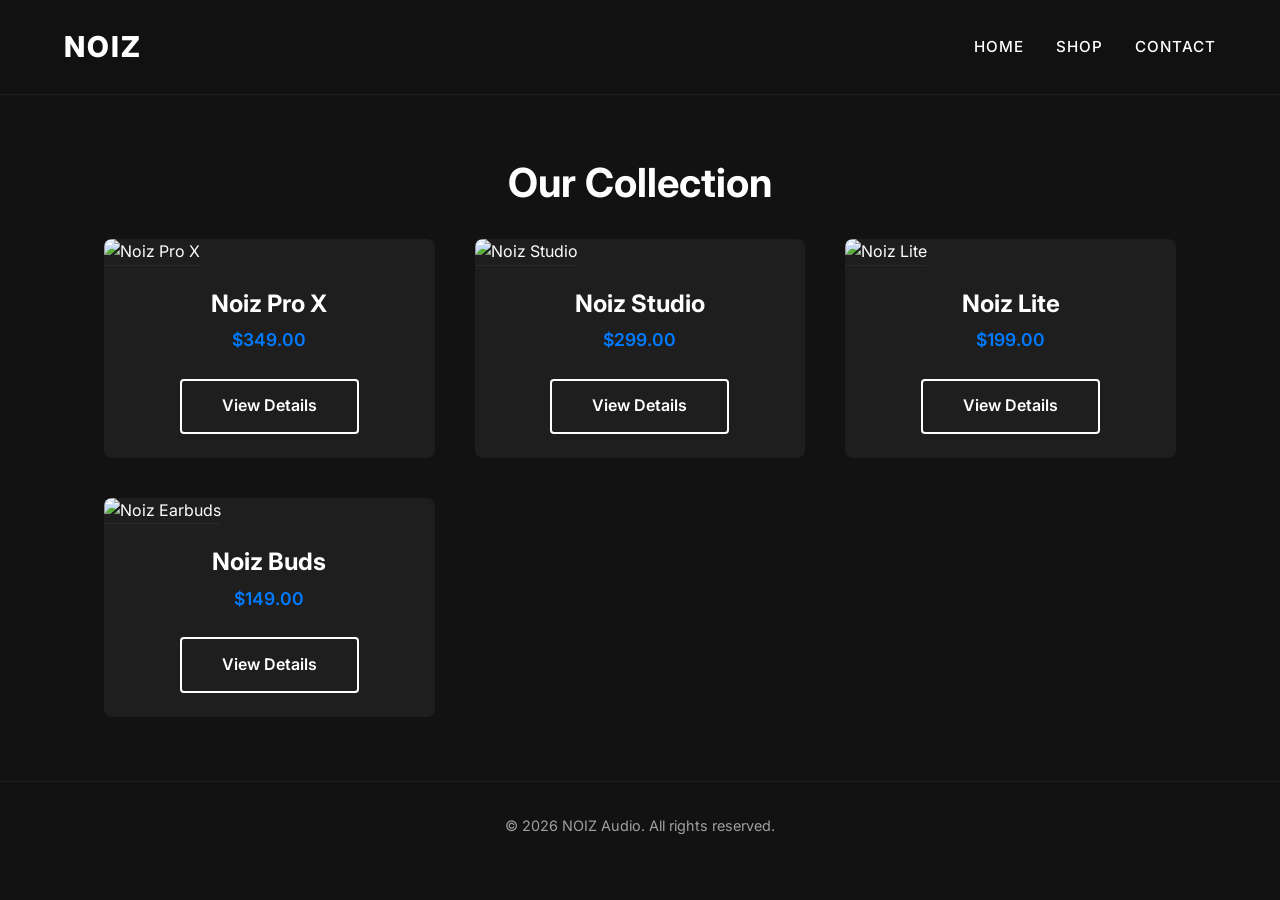
==== shop.html @ 55065c5a "Create shop.html" ====
<!DOCTYPE html>
<html lang="en">
<head>
    <meta charset="UTF-8">
    <meta name="viewport" content="width=device-width, initial-scale=1.0">
    <title>Shop | NOIZ</title>
    <link rel="stylesheet" href="style.css">
    <link href="https://fonts.googleapis.com/css2?family=Inter:wght@400;500;600;700;800&display=swap" rel="stylesheet">
</head>
<body>

    <!-- Sticky Navigation -->
    <nav class="navbar">
        <a href="index.html" class="nav-brand">NOIZ</a>
        <ul class="nav-links">
            <li><a href="index.html">Home</a></li>
            <li><a href="shop.html">Shop</a></li>
            <li><a href="contact.html">Contact</a></li>
        </ul>
    </nav>

    <!-- Shop Main -->
    <main class="container">
        <h2 class="text-center">Our Collection</h2>
        <div class="product-grid">
            
            <article class="product-card">
                <img src="https://images.unsplash.com/photo-1505740420928-5e560c06d30e?auto=format&fit=crop&w=800&q=80" alt="Noiz Pro X" class="product-img">
                <div class="product-info">
                    <h3>Noiz Pro X</h3>
                    <div class="product-price">$349.00</div>
                    <a href="product-details.html" class="btn btn-outline">View Details</a>
                </div>
            </article>

            <article class="product-card">
                <img src="https://images.unsplash.com/photo-1583394838336-acd977736f90?auto=format&fit=crop&w=800&q=80" alt="Noiz Studio" class="product-img">
                <div class="product-info">
                    <h3>Noiz Studio</h3>
                    <div class="product-price">$299.00</div>
                    <a href="product-details.html" class="btn btn-outline">View Details</a>
                </div>
            </article>

            <article class="product-card">
                <img src="https://images.unsplash.com/photo-1590658268037-6bf12165a8df?auto=format&fit=crop&w=800&q=80" alt="Noiz Lite" class="product-img">
                <div class="product-info">
                    <h3>Noiz Lite</h3>
                    <div class="product-price">$199.00</div>
                    <a href="product-details.html" class="btn btn-outline">View Details</a>
                </div>
            </article>

            <article class="product-card">
                <img src="https://images.unsplash.com/photo-1484704849700-f032a568e944?auto=format&fit=crop&w=800&q=80" alt="Noiz Earbuds" class="product-img">
                <div class="product-info">
                    <h3>Noiz Buds</h3>
                    <div class="product-price">$149.00</div>
                    <a href="product-details.html" class="btn btn-outline">View Details</a>
                </div>
            </article>

        </div>
    </main>

    <footer>
        &copy; 2026 NOIZ Audio. All rights reserved.
    </footer>

</body>
</html>
---- style.css ----
/* =========================================
   STYLE.CSS - NOIZ DESIGN SYSTEM
   ========================================= */

:root {
  /* Color Palette */
  --bg-color: #121212;
  --card-bg: #1e1e1e;
  --accent-color: #007BFF;
  --accent-hover: #0056b3;
  --text-main: #ffffff;
  --text-muted: #a0a0a0;
  --nav-bg: rgba(18, 18, 18, 0.95);
  
  /* Typography */
  --font-family: 'Inter', -apple-system, BlinkMacSystemFont, "Segoe UI", Roboto, sans-serif;
}

/* Reset & Base */
* {
  margin: 0;
  padding: 0;
  box-sizing: border-box;
}

body {
  background-color: var(--bg-color);
  color: var(--text-main);
  font-family: var(--font-family);
  line-height: 1.6;
  -webkit-font-smoothing: antialiased;
}

a {
  color: inherit;
  text-decoration: none;
  transition: color 0.3s ease;
}

ul {
  list-style: none;
}

/* Typography Hierarchy */
h1, h2, h3, h4 {
  font-weight: 700;
  line-height: 1.2;
}

h1 { font-size: 3.5rem; margin-bottom: 1rem; }
h2 { font-size: 2.5rem; margin-bottom: 2rem; }
h3 { font-size: 1.5rem; margin-bottom: 0.5rem; }

/* Sticky Navigation */
.navbar {
  position: sticky;
  top: 0;
  z-index: 1000;
  display: flex;
  justify-content: space-between;
  align-items: center;
  padding: 1.5rem 5%;
  background: var(--nav-bg);
  backdrop-filter: blur(10px);
  border-bottom: 1px solid rgba(255, 255, 255, 0.05);
}

.nav-brand {
  font-size: 1.8rem;
  font-weight: 800;
  letter-spacing: 2px;
  color: var(--text-main);
}

.nav-links {
  display: flex;
  gap: 2rem;
}

.nav-links a {
  font-size: 0.95rem;
  font-weight: 500;
  text-transform: uppercase;
  letter-spacing: 1px;
}

.nav-links a:hover {
  color: var(--accent-color);
}

/* Buttons */
.btn {
  display: inline-block;
  background-color: var(--accent-color);
  color: #fff;
  padding: 0.8rem 2.5rem;
  font-size: 1rem;
  font-weight: 600;
  border: none;
  border-radius: 4px;
  cursor: pointer;
  transition: background-color 0.3s ease, transform 0.2s ease;
  text-align: center;
}

.btn:hover {
  background-color: var(--accent-hover);
  transform: translateY(-2px);
}

.btn-outline {
  background-color: transparent;
  border: 2px solid var(--text-main);
}

.btn-outline:hover {
  background-color: var(--text-main);
  color: var(--bg-color);
}

/* Utility Classes */
.container {
  max-width: 1200px;
  margin: 0 auto;
  padding: 4rem 5%;
}

.text-center { text-align: center; }

/* Hero Section */
.hero {
  min-height: 85vh;
  display: flex;
  flex-direction: column;
  justify-content: center;
  align-items: center;
  text-align: center;
  padding: 0 5%;
  background: linear-gradient(to bottom, rgba(18,18,18,0) 0%, rgba(18,18,18,1) 100%), 
              url('https://images.unsplash.com/photo-1618366712010-f4ae9c647dcb?auto=format&fit=crop&w=1920&q=80') center/cover no-repeat;
}

.hero p {
  font-size: 1.25rem;
  color: var(--text-muted);
  max-width: 600px;
  margin-bottom: 2rem;
}

/* Product Grid */
.product-grid {
  display: grid;
  grid-template-columns: repeat(auto-fit, minmax(280px, 1fr));
  gap: 2.5rem;
}

.product-card {
  background: var(--card-bg);
  border-radius: 8px;
  overflow: hidden;
  transition: transform 0.3s ease, box-shadow 0.3s ease;
}

.product-card:hover {
  transform: translateY(-8px);
  box-shadow: 0 10px 30px rgba(0, 0, 0, 0.5);
}

.product-img {
  width: 100%;
  height: 300px;
  object-fit: cover;
  border-bottom: 1px solid rgba(255, 255, 255, 0.05);
}

.product-info {
  padding: 1.5rem;
  text-align: center;
}

.product-price {
  color: var(--accent-color);
  font-weight: 600;
  font-size: 1.1rem;
  margin-bottom: 1.5rem;
}

/* Product Details (Split Screen) */
.product-details {
  display: flex;
  gap: 4rem;
  align-items: center;
  margin-top: 2rem;
}

.details-left {
  flex: 1;
}

.details-left img {
  width: 100%;
  border-radius: 8px;
  object-fit: cover;
}

.details-right {
  flex: 1;
}

.details-right .price {
  font-size: 2rem;
  color: var(--accent-color);
  margin-bottom: 1.5rem;
}

.details-right p {
  color: var(--text-muted);
  margin-bottom: 2rem;
}

.specs-list {
  margin-bottom: 2rem;
}

.specs-list li {
  padding: 0.5rem 0;
  border-bottom: 1px solid rgba(255,255,255,0.1);
  color: var(--text-muted);
}

/* Contact Form */
.contact-wrapper {
  max-width: 600px;
  margin: 0 auto;
  background: var(--card-bg);
  padding: 3rem;
  border-radius: 8px;
}

.form-group {
  margin-bottom: 1.5rem;
}

.form-group label {
  display: block;
  margin-bottom: 0.5rem;
  font-weight: 500;
}

.form-control {
  width: 100%;
  padding: 1rem;
  background: var(--bg-color);
  border: 1px solid rgba(255, 255, 255, 0.1);
  color: var(--text-main);
  border-radius: 4px;
  font-family: inherit;
}

.form-control:focus {
  outline: none;
  border-color: var(--accent-color);
}

textarea.form-control {
  resize: vertical;
  min-height: 150px;
}

/* Footer */
footer {
  text-align: center;
  padding: 2rem;
  border-top: 1px solid rgba(255, 255, 255, 0.05);
  color: var(--text-muted);
  font-size: 0.9rem;
}

/* Media Queries for Mobile Responsiveness */
@media (max-width: 768px) {
  h1 { font-size: 2.5rem; }
  
  .nav-links {
    gap: 1rem;
  }
  
  .product-details {
    flex-direction: column;
    gap: 2rem;
  }
  
  .contact-wrapper {
    padding: 2rem 1.5rem;
  }
}
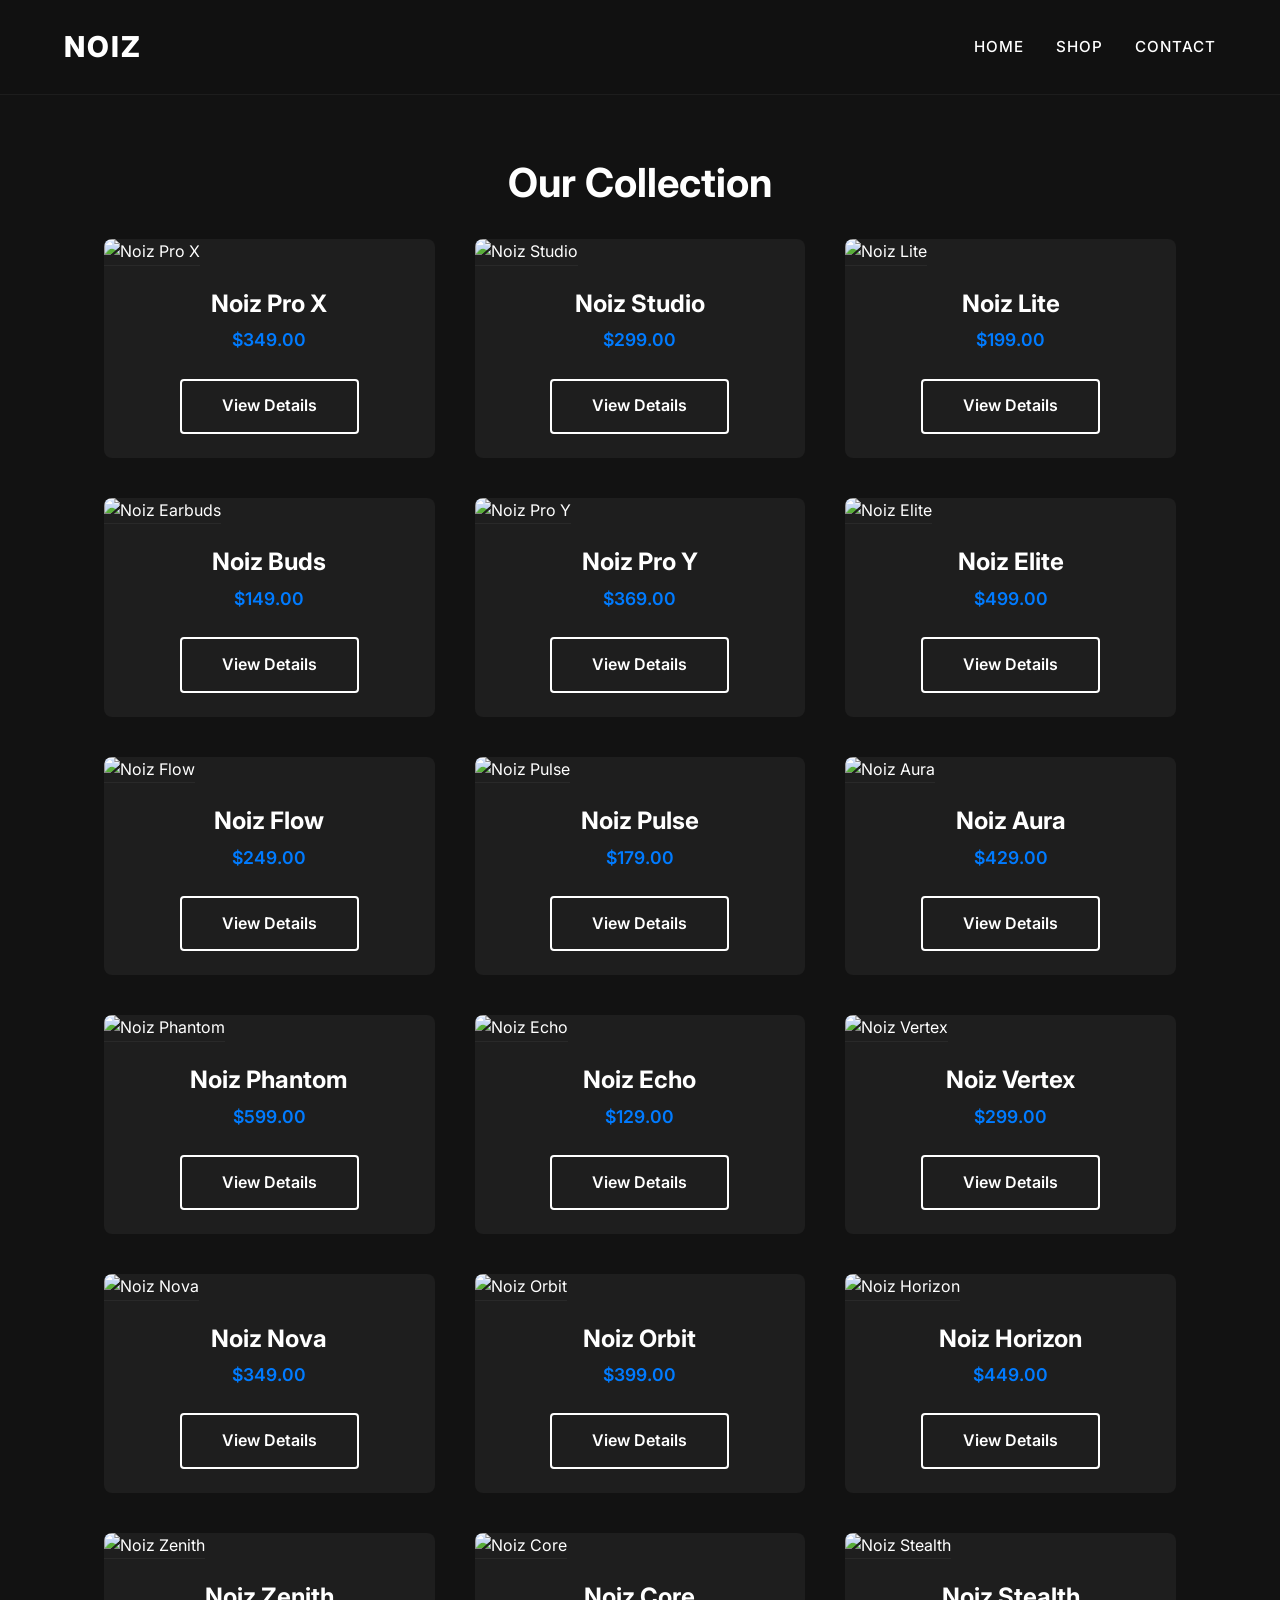
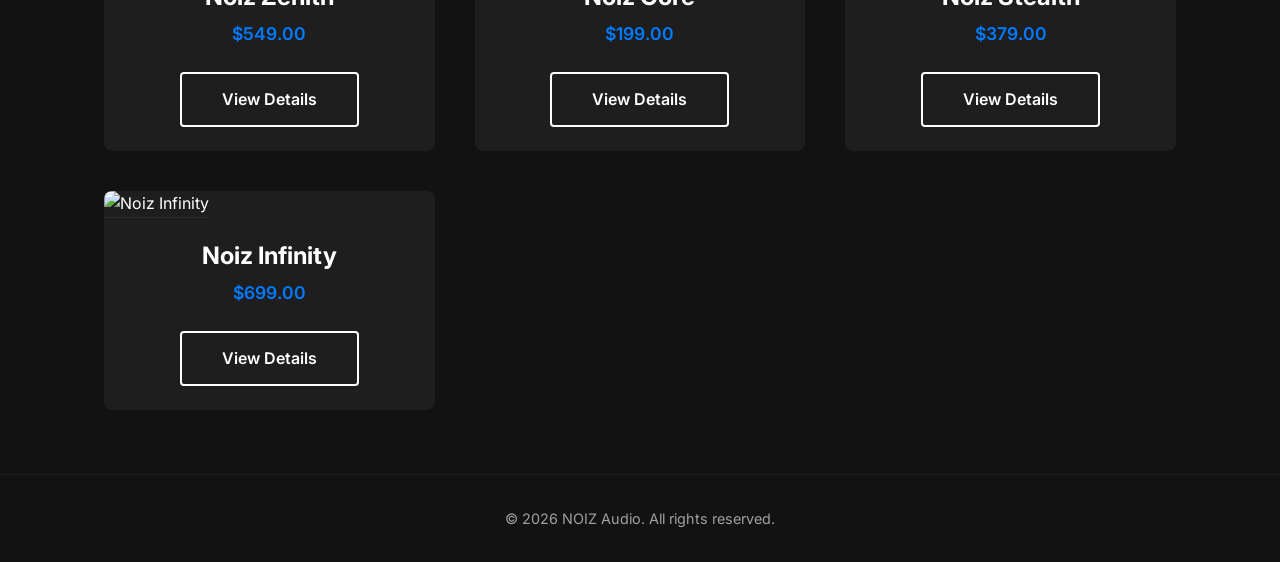
==== commit 92dd891f: "Update shop.html" ====
--- a/shop.html
+++ b/shop.html
@@ -24,6 +24,7 @@
         <h2 class="text-center">Our Collection</h2>
         <div class="product-grid">
             
+            <!-- Product 1 (Original) -->
             <article class="product-card">
                 <img src="https://images.unsplash.com/photo-1505740420928-5e560c06d30e?auto=format&fit=crop&w=800&q=80" alt="Noiz Pro X" class="product-img">
                 <div class="product-info">
@@ -33,6 +34,7 @@
                 </div>
             </article>
 
+            <!-- Product 2 (Original) -->
             <article class="product-card">
                 <img src="https://images.unsplash.com/photo-1583394838336-acd977736f90?auto=format&fit=crop&w=800&q=80" alt="Noiz Studio" class="product-img">
                 <div class="product-info">
@@ -42,6 +44,7 @@
                 </div>
             </article>
 
+            <!-- Product 3 (Original) -->
             <article class="product-card">
                 <img src="https://images.unsplash.com/photo-1590658268037-6bf12165a8df?auto=format&fit=crop&w=800&q=80" alt="Noiz Lite" class="product-img">
                 <div class="product-info">
@@ -51,11 +54,162 @@
                 </div>
             </article>
 
+            <!-- Product 4 (Original) -->
             <article class="product-card">
                 <img src="https://images.unsplash.com/photo-1484704849700-f032a568e944?auto=format&fit=crop&w=800&q=80" alt="Noiz Earbuds" class="product-img">
                 <div class="product-info">
                     <h3>Noiz Buds</h3>
                     <div class="product-price">$149.00</div>
+                    <a href="product-details.html" class="btn btn-outline">View Details</a>
+                </div>
+            </article>
+
+            <!-- Product 5 (New) -->
+            <article class="product-card">
+                <img src="https://images.unsplash.com/photo-1618366712010-f4ae9c647dcb?auto=format&fit=crop&w=800&q=80" alt="Noiz Pro Y" class="product-img">
+                <div class="product-info">
+                    <h3>Noiz Pro Y</h3>
+                    <div class="product-price">$369.00</div>
+                    <a href="product-details.html" class="btn btn-outline">View Details</a>
+                </div>
+            </article>
+
+            <!-- Product 6 (New) -->
+            <article class="product-card">
+                <img src="https://images.unsplash.com/photo-1546435770-a3e426fa52a9?auto=format&fit=crop&w=800&q=80" alt="Noiz Elite" class="product-img">
+                <div class="product-info">
+                    <h3>Noiz Elite</h3>
+                    <div class="product-price">$499.00</div>
+                    <a href="product-details.html" class="btn btn-outline">View Details</a>
+                </div>
+            </article>
+
+            <!-- Product 7 (New) -->
+            <article class="product-card">
+                <img src="https://images.unsplash.com/photo-1612222869049-dd1600bdcc33?auto=format&fit=crop&w=800&q=80" alt="Noiz Flow" class="product-img">
+                <div class="product-info">
+                    <h3>Noiz Flow</h3>
+                    <div class="product-price">$249.00</div>
+                    <a href="product-details.html" class="btn btn-outline">View Details</a>
+                </div>
+            </article>
+
+            <!-- Product 8 (New) -->
+            <article class="product-card">
+                <img src="https://images.unsplash.com/photo-1520170350707-ca2db95c6414?auto=format&fit=crop&w=800&q=80" alt="Noiz Pulse" class="product-img">
+                <div class="product-info">
+                    <h3>Noiz Pulse</h3>
+                    <div class="product-price">$179.00</div>
+                    <a href="product-details.html" class="btn btn-outline">View Details</a>
+                </div>
+            </article>
+
+            <!-- Product 9 (New) -->
+            <article class="product-card">
+                <img src="https://images.unsplash.com/photo-1511376868136-742c0de8c9d8?auto=format&fit=crop&w=800&q=80" alt="Noiz Aura" class="product-img">
+                <div class="product-info">
+                    <h3>Noiz Aura</h3>
+                    <div class="product-price">$429.00</div>
+                    <a href="product-details.html" class="btn btn-outline">View Details</a>
+                </div>
+            </article>
+
+            <!-- Product 10 (New) -->
+            <article class="product-card">
+                <img src="https://images.unsplash.com/photo-1628202918907-2a4b8686149a?auto=format&fit=crop&w=800&q=80" alt="Noiz Phantom" class="product-img">
+                <div class="product-info">
+                    <h3>Noiz Phantom</h3>
+                    <div class="product-price">$599.00</div>
+                    <a href="product-details.html" class="btn btn-outline">View Details</a>
+                </div>
+            </article>
+
+            <!-- Product 11 (New) -->
+            <article class="product-card">
+                <img src="https://images.unsplash.com/photo-1578319439584-104c94d3fd7f?auto=format&fit=crop&w=800&q=80" alt="Noiz Echo" class="product-img">
+                <div class="product-info">
+                    <h3>Noiz Echo</h3>
+                    <div class="product-price">$129.00</div>
+                    <a href="product-details.html" class="btn btn-outline">View Details</a>
+                </div>
+            </article>
+
+            <!-- Product 12 (New) -->
+            <article class="product-card">
+                <img src="https://images.unsplash.com/photo-1585298723682-7115561c51b7?auto=format&fit=crop&w=800&q=80" alt="Noiz Vertex" class="product-img">
+                <div class="product-info">
+                    <h3>Noiz Vertex</h3>
+                    <div class="product-price">$299.00</div>
+                    <a href="product-details.html" class="btn btn-outline">View Details</a>
+                </div>
+            </article>
+
+            <!-- Product 13 (New) -->
+            <article class="product-card">
+                <img src="https://images.unsplash.com/photo-1512217646194-e34d6c6e7a63?auto=format&fit=crop&w=800&q=80" alt="Noiz Nova" class="product-img">
+                <div class="product-info">
+                    <h3>Noiz Nova</h3>
+                    <div class="product-price">$349.00</div>
+                    <a href="product-details.html" class="btn btn-outline">View Details</a>
+                </div>
+            </article>
+
+            <!-- Product 14 (New) -->
+            <article class="product-card">
+                <img src="https://images.unsplash.com/photo-1496983058869-27038e88849b?auto=format&fit=crop&w=800&q=80" alt="Noiz Orbit" class="product-img">
+                <div class="product-info">
+                    <h3>Noiz Orbit</h3>
+                    <div class="product-price">$399.00</div>
+                    <a href="product-details.html" class="btn btn-outline">View Details</a>
+                </div>
+            </article>
+
+            <!-- Product 15 (New) -->
+            <article class="product-card">
+                <img src="https://images.unsplash.com/photo-1608231387042-66d1773070a5?auto=format&fit=crop&w=800&q=80" alt="Noiz Horizon" class="product-img">
+                <div class="product-info">
+                    <h3>Noiz Horizon</h3>
+                    <div class="product-price">$449.00</div>
+                    <a href="product-details.html" class="btn btn-outline">View Details</a>
+                </div>
+            </article>
+
+            <!-- Product 16 (New) -->
+            <article class="product-card">
+                <img src="https://images.unsplash.com/photo-1593078864708-3067d519b7a4?auto=format&fit=crop&w=800&q=80" alt="Noiz Zenith" class="product-img">
+                <div class="product-info">
+                    <h3>Noiz Zenith</h3>
+                    <div class="product-price">$549.00</div>
+                    <a href="product-details.html" class="btn btn-outline">View Details</a>
+                </div>
+            </article>
+
+            <!-- Product 17 (New) -->
+            <article class="product-card">
+                <img src="https://images.unsplash.com/photo-1613040809033-b9bc88a531f8?auto=format&fit=crop&w=800&q=80" alt="Noiz Core" class="product-img">
+                <div class="product-info">
+                    <h3>Noiz Core</h3>
+                    <div class="product-price">$199.00</div>
+                    <a href="product-details.html" class="btn btn-outline">View Details</a>
+                </div>
+            </article>
+
+            <!-- Product 18 (New) -->
+            <article class="product-card">
+                <img src="https://images.unsplash.com/photo-1555543177-3e1ee5d666d9?auto=format&fit=crop&w=800&q=80" alt="Noiz Stealth" class="product-img">
+                <div class="product-info">
+                    <h3>Noiz Stealth</h3>
+                    <div class="product-price">$379.00</div>
+                    <a href="product-details.html" class="btn btn-outline">View Details</a>
+                </div>
+            </article>
+
+            <!-- Product 19 (New) -->
+            <article class="product-card">
+                <img src="https://images.unsplash.com/photo-1598331668826-20cebfc52b4d?auto=format&fit=crop&w=800&q=80" alt="Noiz Infinity" class="product-img">
+                <div class="product-info">
+                    <h3>Noiz Infinity</h3>
+                    <div class="product-price">$699.00</div>
                     <a href="product-details.html" class="btn btn-outline">View Details</a>
                 </div>
             </article>
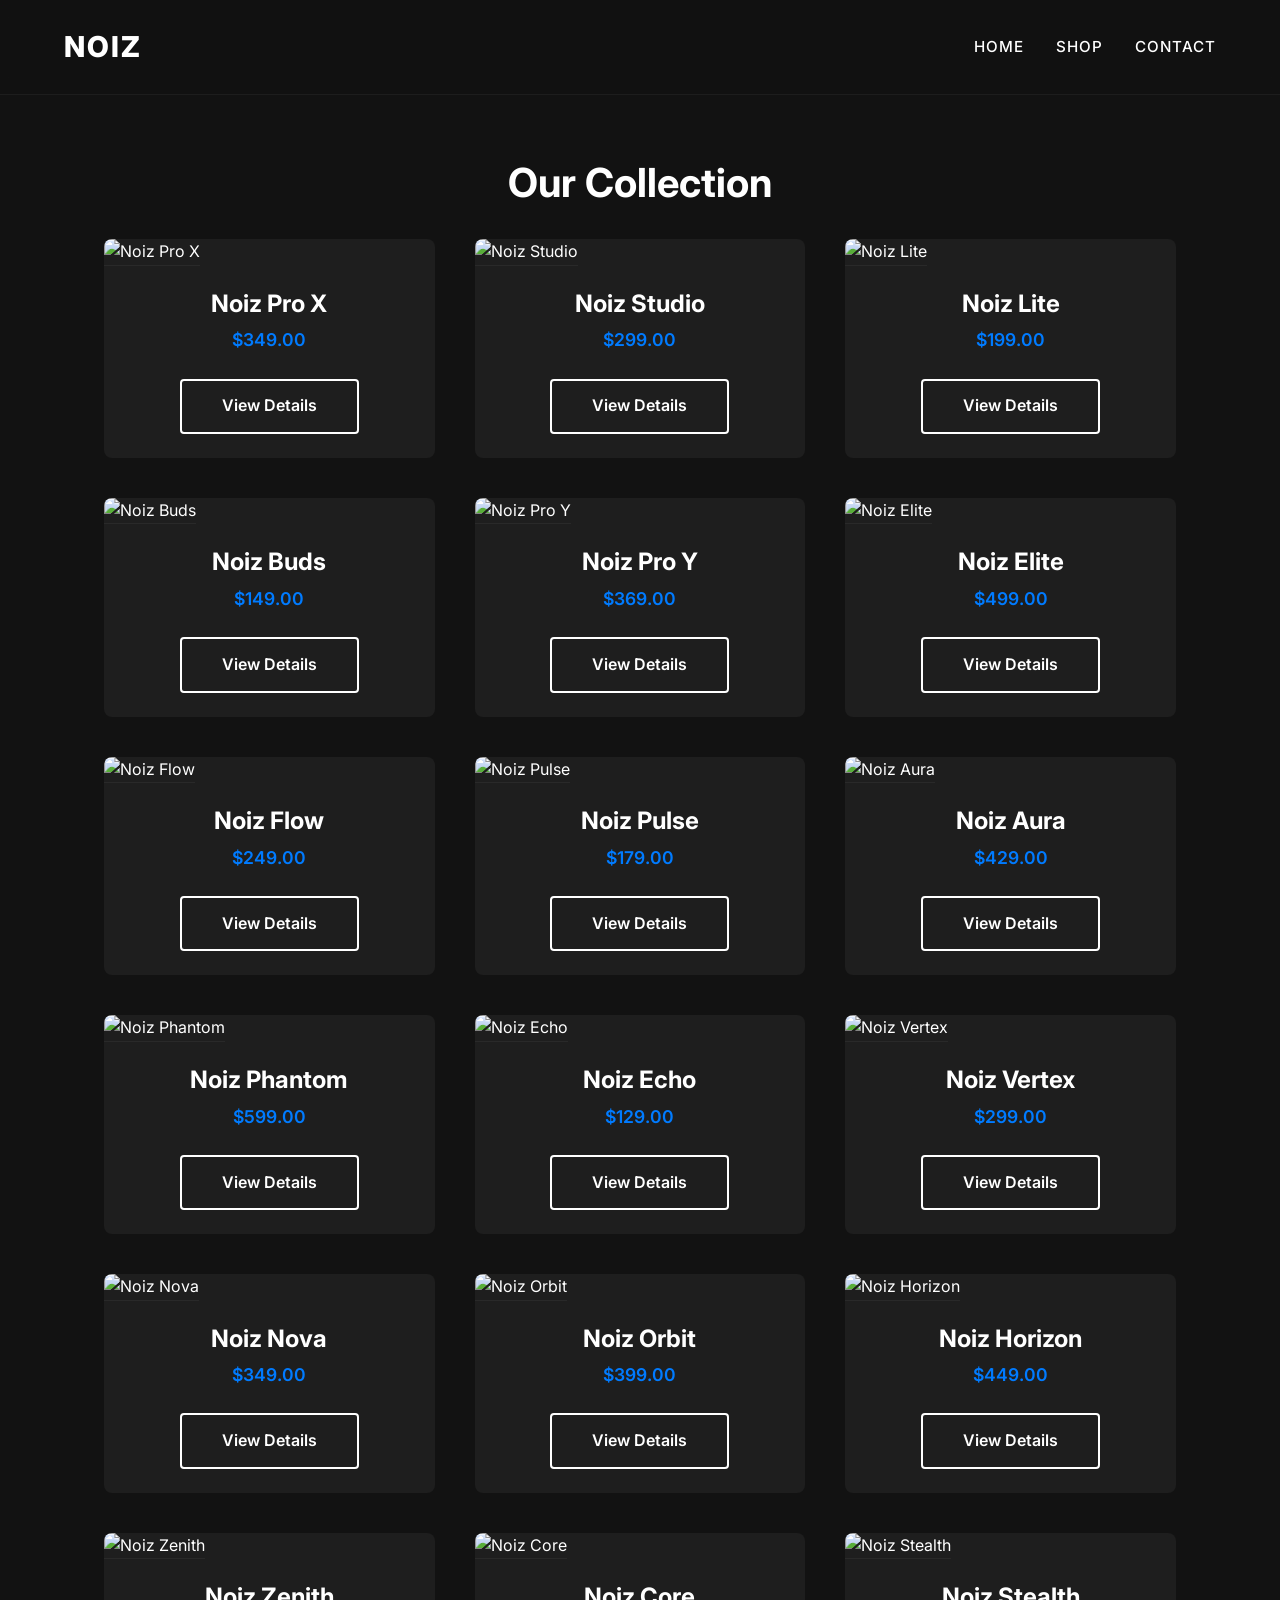
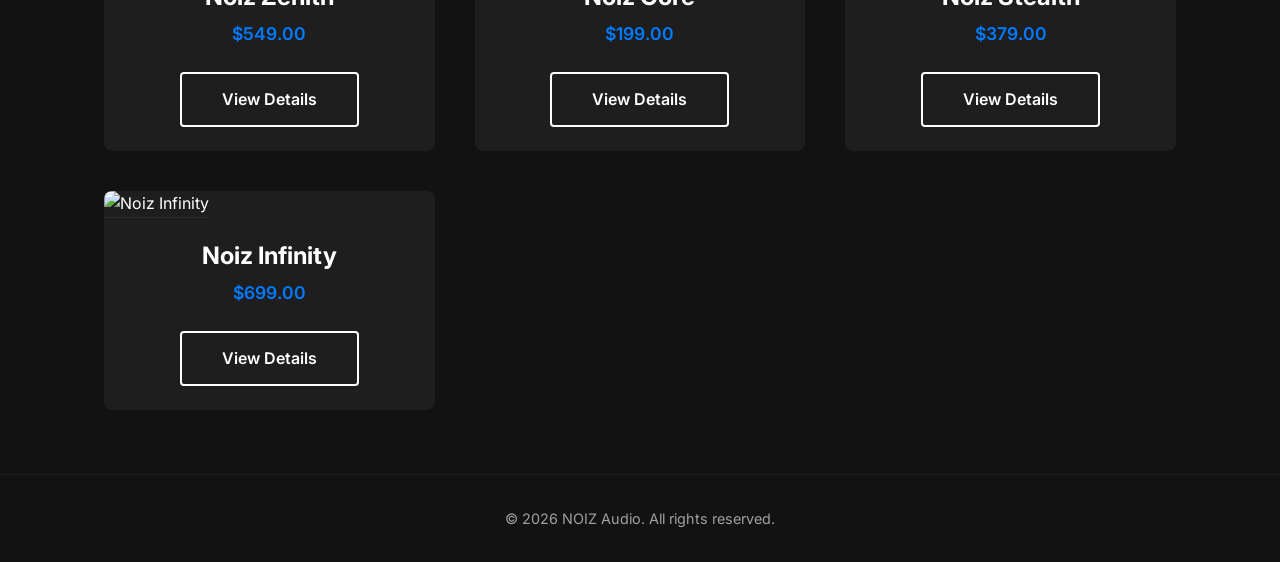
==== commit 5f4764f8: "Update shop.html" ====
--- a/shop.html
+++ b/shop.html
@@ -4,6 +4,7 @@
     <meta charset="UTF-8">
     <meta name="viewport" content="width=device-width, initial-scale=1.0">
     <title>Shop | NOIZ</title>
+    <!-- Links to the global style.css generated in the first step -->
     <link rel="stylesheet" href="style.css">
     <link href="https://fonts.googleapis.com/css2?family=Inter:wght@400;500;600;700;800&display=swap" rel="stylesheet">
 </head>
@@ -24,7 +25,7 @@
         <h2 class="text-center">Our Collection</h2>
         <div class="product-grid">
             
-            <!-- Product 1 (Original) -->
+            <!-- Product 1 -->
             <article class="product-card">
                 <img src="https://images.unsplash.com/photo-1505740420928-5e560c06d30e?auto=format&fit=crop&w=800&q=80" alt="Noiz Pro X" class="product-img">
                 <div class="product-info">
@@ -34,7 +35,7 @@
                 </div>
             </article>
 
-            <!-- Product 2 (Original) -->
+            <!-- Product 2 -->
             <article class="product-card">
                 <img src="https://images.unsplash.com/photo-1583394838336-acd977736f90?auto=format&fit=crop&w=800&q=80" alt="Noiz Studio" class="product-img">
                 <div class="product-info">
@@ -44,7 +45,7 @@
                 </div>
             </article>
 
-            <!-- Product 3 (Original) -->
+            <!-- Product 3 -->
             <article class="product-card">
                 <img src="https://images.unsplash.com/photo-1590658268037-6bf12165a8df?auto=format&fit=crop&w=800&q=80" alt="Noiz Lite" class="product-img">
                 <div class="product-info">
@@ -54,9 +55,9 @@
                 </div>
             </article>
 
-            <!-- Product 4 (Original) -->
-            <article class="product-card">
-                <img src="https://images.unsplash.com/photo-1484704849700-f032a568e944?auto=format&fit=crop&w=800&q=80" alt="Noiz Earbuds" class="product-img">
+            <!-- Product 4 -->
+            <article class="product-card">
+                <img src="https://images.unsplash.com/photo-1484704849700-f032a568e944?auto=format&fit=crop&w=800&q=80" alt="Noiz Buds" class="product-img">
                 <div class="product-info">
                     <h3>Noiz Buds</h3>
                     <div class="product-price">$149.00</div>
@@ -64,7 +65,7 @@
                 </div>
             </article>
 
-            <!-- Product 5 (New) -->
+            <!-- Product 5 -->
             <article class="product-card">
                 <img src="https://images.unsplash.com/photo-1618366712010-f4ae9c647dcb?auto=format&fit=crop&w=800&q=80" alt="Noiz Pro Y" class="product-img">
                 <div class="product-info">
@@ -74,9 +75,9 @@
                 </div>
             </article>
 
-            <!-- Product 6 (New) -->
-            <article class="product-card">
-                <img src="https://images.unsplash.com/photo-1546435770-a3e426fa52a9?auto=format&fit=crop&w=800&q=80" alt="Noiz Elite" class="product-img">
+            <!-- Product 6 -->
+            <article class="product-card">
+                <img src="https://images.unsplash.com/photo-1505740420928-5e560c06d30e?auto=format&fit=crop&w=800&q=80" alt="Noiz Elite" class="product-img">
                 <div class="product-info">
                     <h3>Noiz Elite</h3>
                     <div class="product-price">$499.00</div>
@@ -84,9 +85,9 @@
                 </div>
             </article>
 
-            <!-- Product 7 (New) -->
-            <article class="product-card">
-                <img src="https://images.unsplash.com/photo-1612222869049-dd1600bdcc33?auto=format&fit=crop&w=800&q=80" alt="Noiz Flow" class="product-img">
+            <!-- Product 7 -->
+            <article class="product-card">
+                <img src="https://images.unsplash.com/photo-1583394838336-acd977736f90?auto=format&fit=crop&w=800&q=80" alt="Noiz Flow" class="product-img">
                 <div class="product-info">
                     <h3>Noiz Flow</h3>
                     <div class="product-price">$249.00</div>
@@ -94,9 +95,9 @@
                 </div>
             </article>
 
-            <!-- Product 8 (New) -->
-            <article class="product-card">
-                <img src="https://images.unsplash.com/photo-1520170350707-ca2db95c6414?auto=format&fit=crop&w=800&q=80" alt="Noiz Pulse" class="product-img">
+            <!-- Product 8 -->
+            <article class="product-card">
+                <img src="https://images.unsplash.com/photo-1590658268037-6bf12165a8df?auto=format&fit=crop&w=800&q=80" alt="Noiz Pulse" class="product-img">
                 <div class="product-info">
                     <h3>Noiz Pulse</h3>
                     <div class="product-price">$179.00</div>
@@ -104,9 +105,9 @@
                 </div>
             </article>
 
-            <!-- Product 9 (New) -->
-            <article class="product-card">
-                <img src="https://images.unsplash.com/photo-1511376868136-742c0de8c9d8?auto=format&fit=crop&w=800&q=80" alt="Noiz Aura" class="product-img">
+            <!-- Product 9 -->
+            <article class="product-card">
+                <img src="https://images.unsplash.com/photo-1484704849700-f032a568e944?auto=format&fit=crop&w=800&q=80" alt="Noiz Aura" class="product-img">
                 <div class="product-info">
                     <h3>Noiz Aura</h3>
                     <div class="product-price">$429.00</div>
@@ -114,9 +115,9 @@
                 </div>
             </article>
 
-            <!-- Product 10 (New) -->
-            <article class="product-card">
-                <img src="https://images.unsplash.com/photo-1628202918907-2a4b8686149a?auto=format&fit=crop&w=800&q=80" alt="Noiz Phantom" class="product-img">
+            <!-- Product 10 -->
+            <article class="product-card">
+                <img src="https://images.unsplash.com/photo-1618366712010-f4ae9c647dcb?auto=format&fit=crop&w=800&q=80" alt="Noiz Phantom" class="product-img">
                 <div class="product-info">
                     <h3>Noiz Phantom</h3>
                     <div class="product-price">$599.00</div>
@@ -124,9 +125,9 @@
                 </div>
             </article>
 
-            <!-- Product 11 (New) -->
-            <article class="product-card">
-                <img src="https://images.unsplash.com/photo-1578319439584-104c94d3fd7f?auto=format&fit=crop&w=800&q=80" alt="Noiz Echo" class="product-img">
+            <!-- Product 11 -->
+            <article class="product-card">
+                <img src="https://images.unsplash.com/photo-1505740420928-5e560c06d30e?auto=format&fit=crop&w=800&q=80" alt="Noiz Echo" class="product-img">
                 <div class="product-info">
                     <h3>Noiz Echo</h3>
                     <div class="product-price">$129.00</div>
@@ -134,9 +135,9 @@
                 </div>
             </article>
 
-            <!-- Product 12 (New) -->
-            <article class="product-card">
-                <img src="https://images.unsplash.com/photo-1585298723682-7115561c51b7?auto=format&fit=crop&w=800&q=80" alt="Noiz Vertex" class="product-img">
+            <!-- Product 12 -->
+            <article class="product-card">
+                <img src="https://images.unsplash.com/photo-1583394838336-acd977736f90?auto=format&fit=crop&w=800&q=80" alt="Noiz Vertex" class="product-img">
                 <div class="product-info">
                     <h3>Noiz Vertex</h3>
                     <div class="product-price">$299.00</div>
@@ -144,9 +145,9 @@
                 </div>
             </article>
 
-            <!-- Product 13 (New) -->
-            <article class="product-card">
-                <img src="https://images.unsplash.com/photo-1512217646194-e34d6c6e7a63?auto=format&fit=crop&w=800&q=80" alt="Noiz Nova" class="product-img">
+            <!-- Product 13 -->
+            <article class="product-card">
+                <img src="https://images.unsplash.com/photo-1590658268037-6bf12165a8df?auto=format&fit=crop&w=800&q=80" alt="Noiz Nova" class="product-img">
                 <div class="product-info">
                     <h3>Noiz Nova</h3>
                     <div class="product-price">$349.00</div>
@@ -154,9 +155,9 @@
                 </div>
             </article>
 
-            <!-- Product 14 (New) -->
-            <article class="product-card">
-                <img src="https://images.unsplash.com/photo-1496983058869-27038e88849b?auto=format&fit=crop&w=800&q=80" alt="Noiz Orbit" class="product-img">
+            <!-- Product 14 -->
+            <article class="product-card">
+                <img src="https://images.unsplash.com/photo-1484704849700-f032a568e944?auto=format&fit=crop&w=800&q=80" alt="Noiz Orbit" class="product-img">
                 <div class="product-info">
                     <h3>Noiz Orbit</h3>
                     <div class="product-price">$399.00</div>
@@ -164,9 +165,9 @@
                 </div>
             </article>
 
-            <!-- Product 15 (New) -->
-            <article class="product-card">
-                <img src="https://images.unsplash.com/photo-1608231387042-66d1773070a5?auto=format&fit=crop&w=800&q=80" alt="Noiz Horizon" class="product-img">
+            <!-- Product 15 -->
+            <article class="product-card">
+                <img src="https://images.unsplash.com/photo-1618366712010-f4ae9c647dcb?auto=format&fit=crop&w=800&q=80" alt="Noiz Horizon" class="product-img">
                 <div class="product-info">
                     <h3>Noiz Horizon</h3>
                     <div class="product-price">$449.00</div>
@@ -174,9 +175,9 @@
                 </div>
             </article>
 
-            <!-- Product 16 (New) -->
-            <article class="product-card">
-                <img src="https://images.unsplash.com/photo-1593078864708-3067d519b7a4?auto=format&fit=crop&w=800&q=80" alt="Noiz Zenith" class="product-img">
+            <!-- Product 16 -->
+            <article class="product-card">
+                <img src="https://images.unsplash.com/photo-1505740420928-5e560c06d30e?auto=format&fit=crop&w=800&q=80" alt="Noiz Zenith" class="product-img">
                 <div class="product-info">
                     <h3>Noiz Zenith</h3>
                     <div class="product-price">$549.00</div>
@@ -184,9 +185,9 @@
                 </div>
             </article>
 
-            <!-- Product 17 (New) -->
-            <article class="product-card">
-                <img src="https://images.unsplash.com/photo-1613040809033-b9bc88a531f8?auto=format&fit=crop&w=800&q=80" alt="Noiz Core" class="product-img">
+            <!-- Product 17 -->
+            <article class="product-card">
+                <img src="https://images.unsplash.com/photo-1583394838336-acd977736f90?auto=format&fit=crop&w=800&q=80" alt="Noiz Core" class="product-img">
                 <div class="product-info">
                     <h3>Noiz Core</h3>
                     <div class="product-price">$199.00</div>
@@ -194,9 +195,9 @@
                 </div>
             </article>
 
-            <!-- Product 18 (New) -->
-            <article class="product-card">
-                <img src="https://images.unsplash.com/photo-1555543177-3e1ee5d666d9?auto=format&fit=crop&w=800&q=80" alt="Noiz Stealth" class="product-img">
+            <!-- Product 18 -->
+            <article class="product-card">
+                <img src="https://images.unsplash.com/photo-1590658268037-6bf12165a8df?auto=format&fit=crop&w=800&q=80" alt="Noiz Stealth" class="product-img">
                 <div class="product-info">
                     <h3>Noiz Stealth</h3>
                     <div class="product-price">$379.00</div>
@@ -204,9 +205,9 @@
                 </div>
             </article>
 
-            <!-- Product 19 (New) -->
-            <article class="product-card">
-                <img src="https://images.unsplash.com/photo-1598331668826-20cebfc52b4d?auto=format&fit=crop&w=800&q=80" alt="Noiz Infinity" class="product-img">
+            <!-- Product 19 -->
+            <article class="product-card">
+                <img src="https://images.unsplash.com/photo-1484704849700-f032a568e944?auto=format&fit=crop&w=800&q=80" alt="Noiz Infinity" class="product-img">
                 <div class="product-info">
                     <h3>Noiz Infinity</h3>
                     <div class="product-price">$699.00</div>
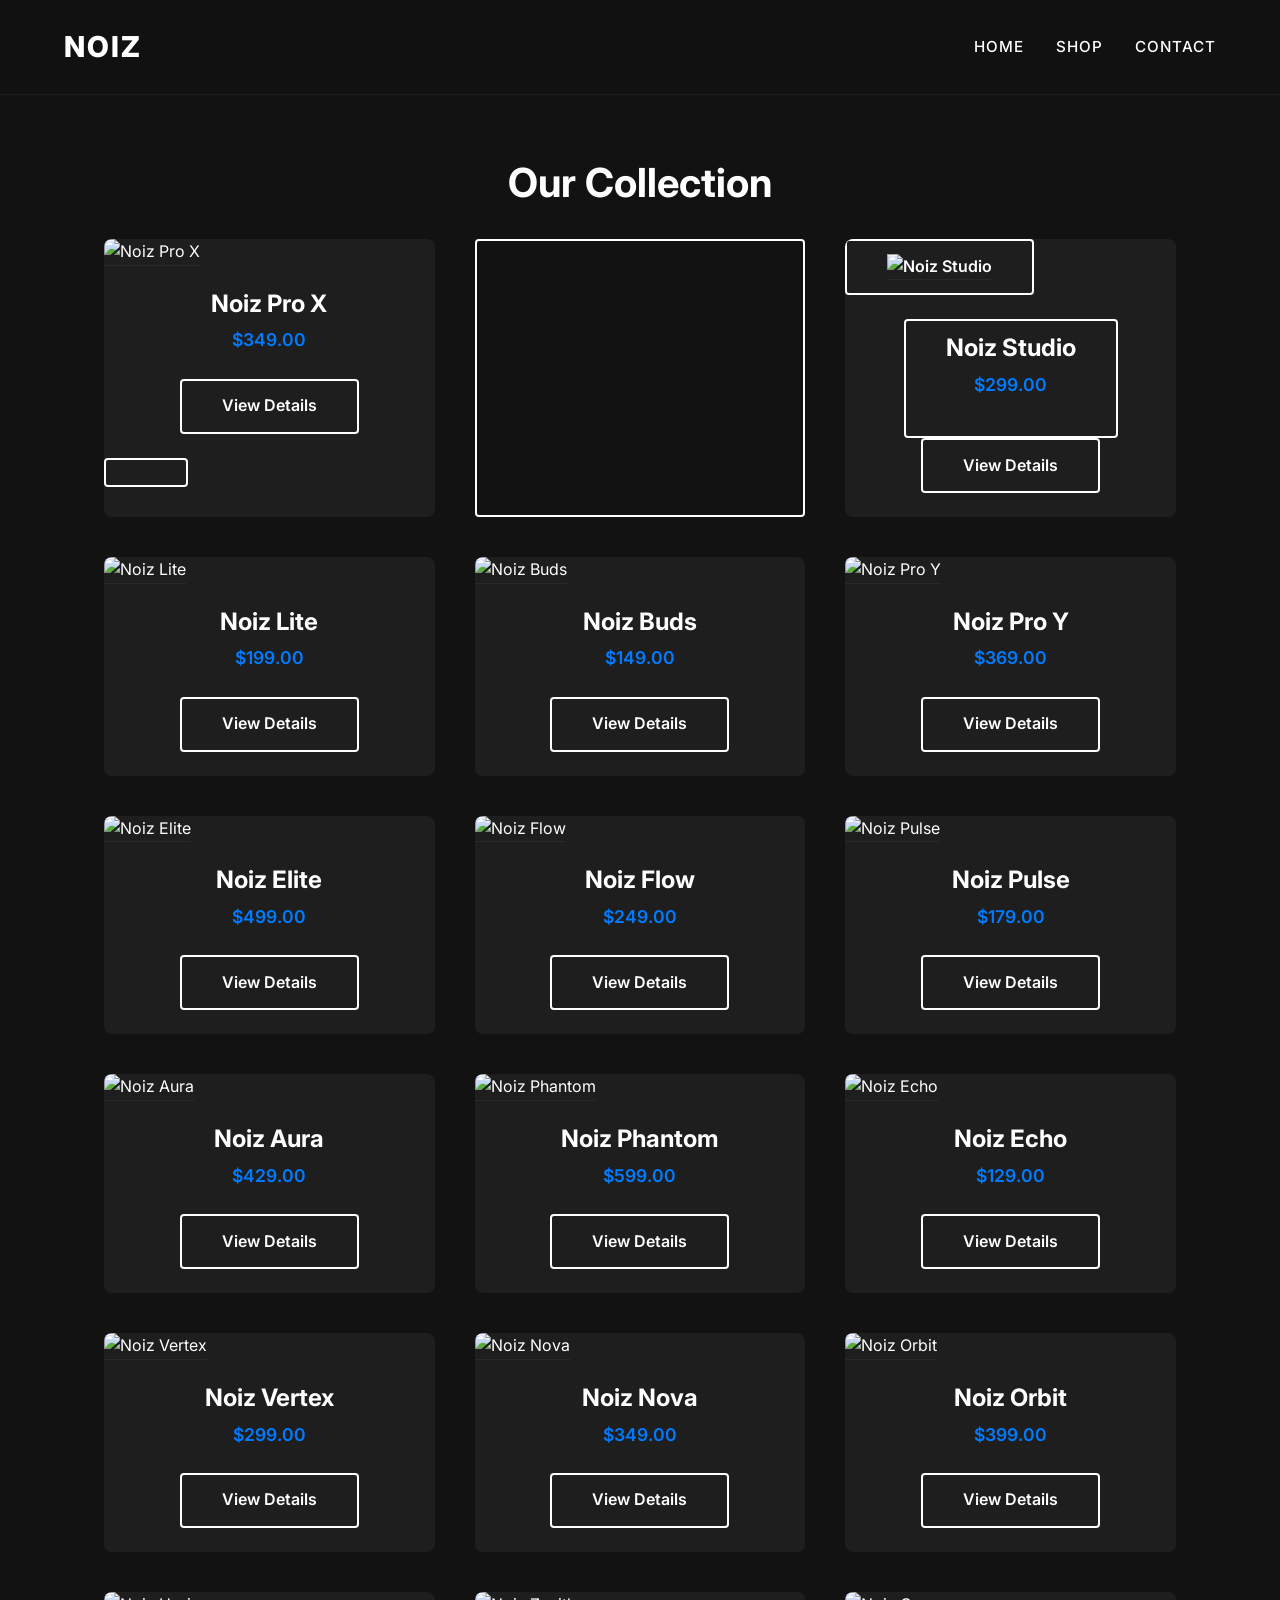
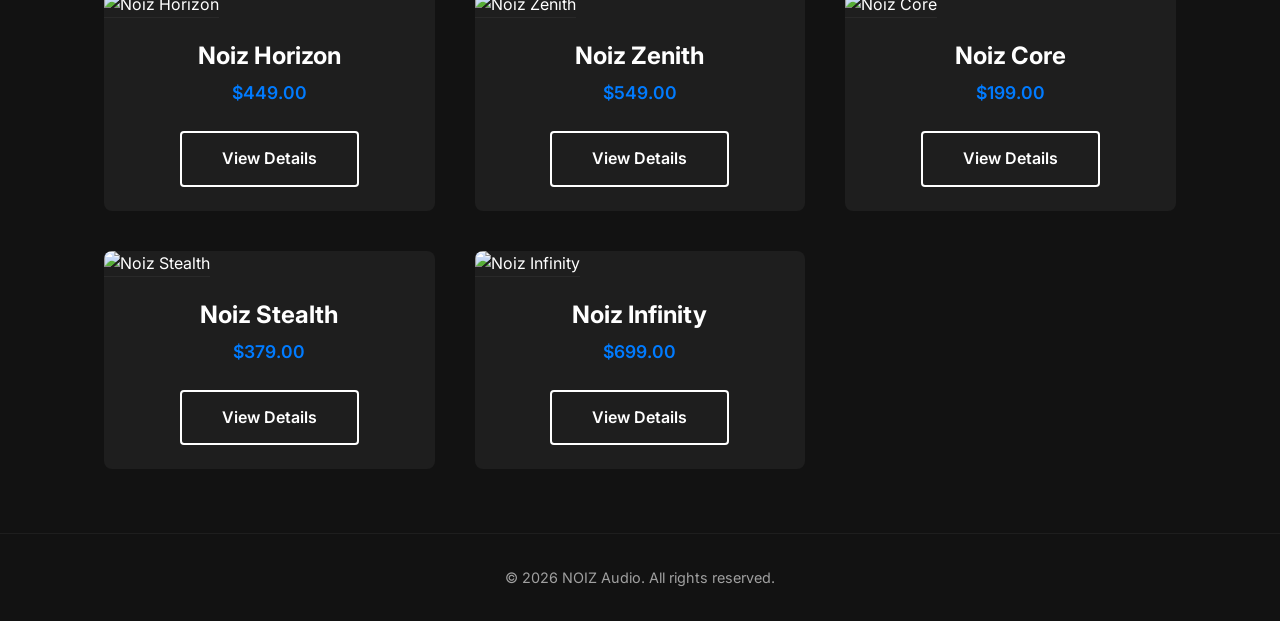
==== commit 4049221e: "Update shop.html" ====
--- a/shop.html
+++ b/shop.html
@@ -31,7 +31,7 @@
                 <div class="product-info">
                     <h3>Noiz Pro X</h3>
                     <div class="product-price">$349.00</div>
-                    <a href="product-details.html" class="btn btn-outline">View Details</a>
+                    <a href="product1.html" class="btn btn-outline">View Details</ahref="product1.html.html>
                 </div>
             </article>
 
